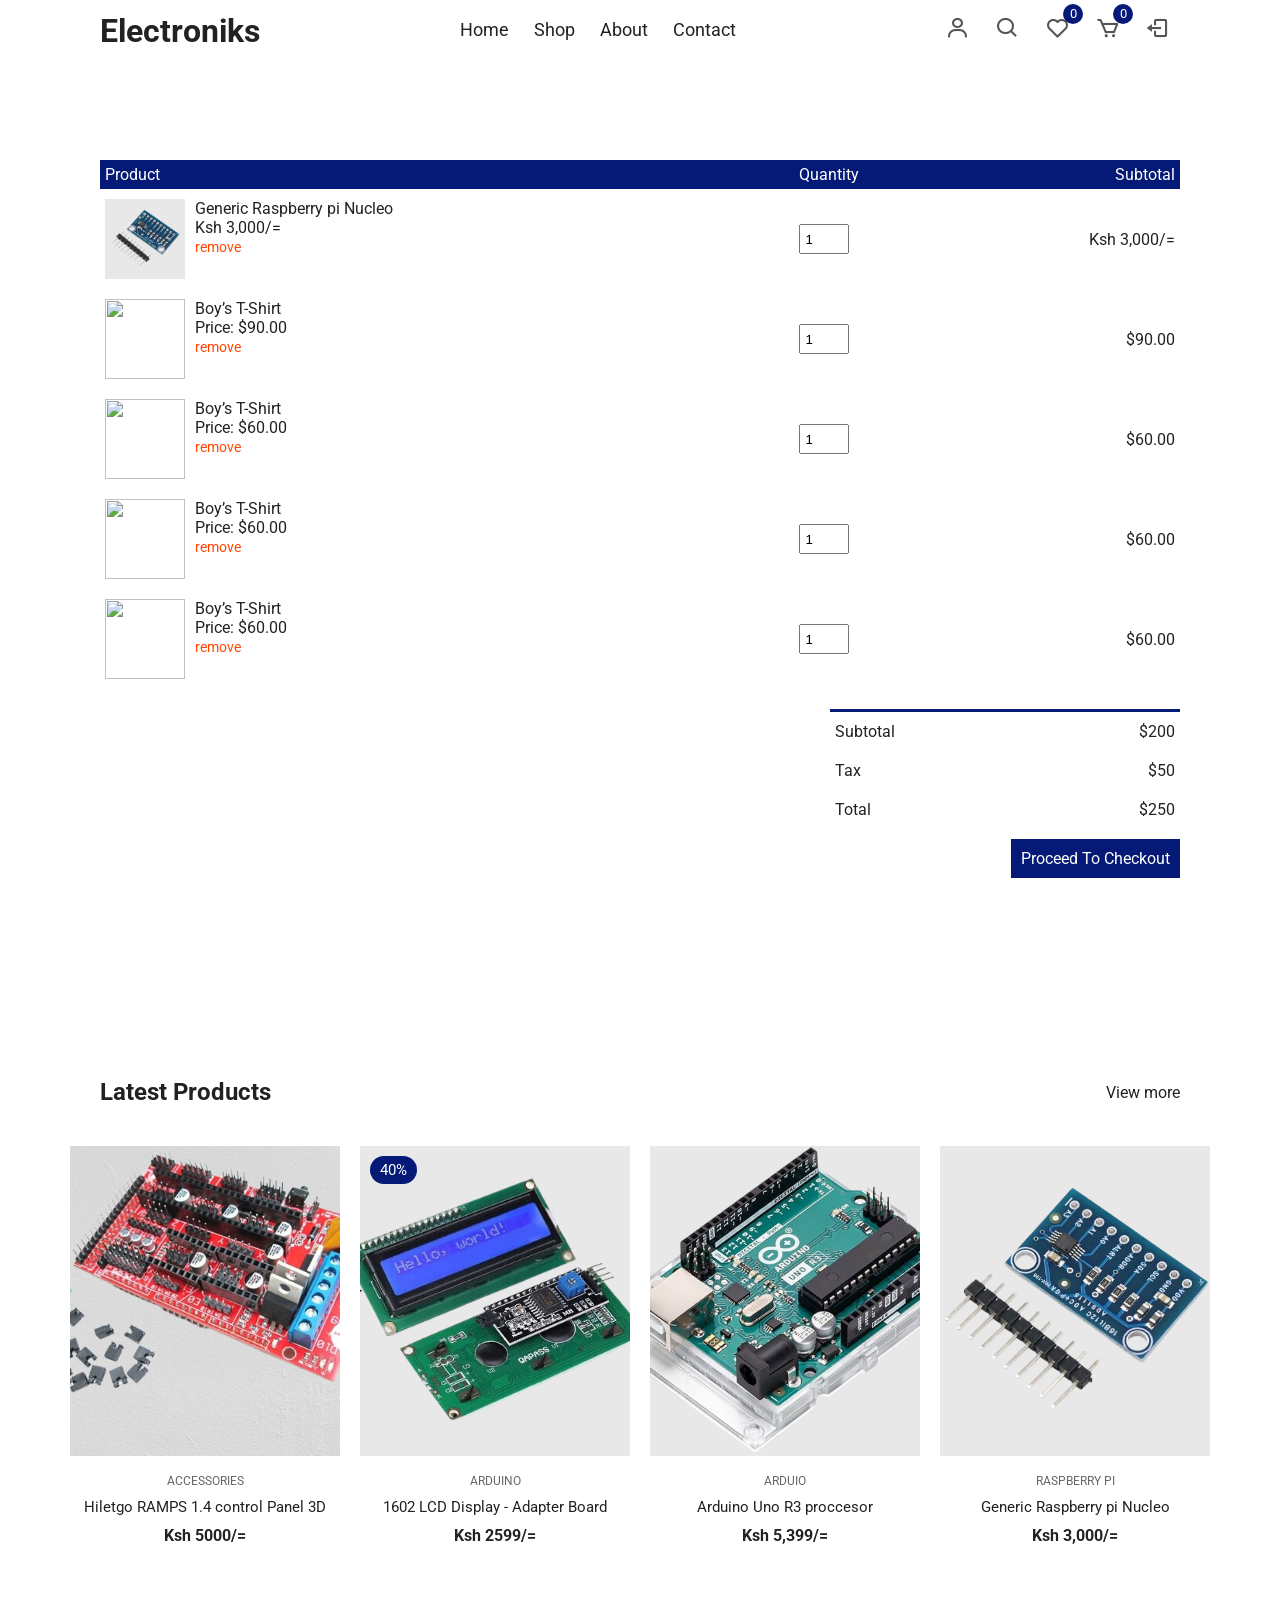
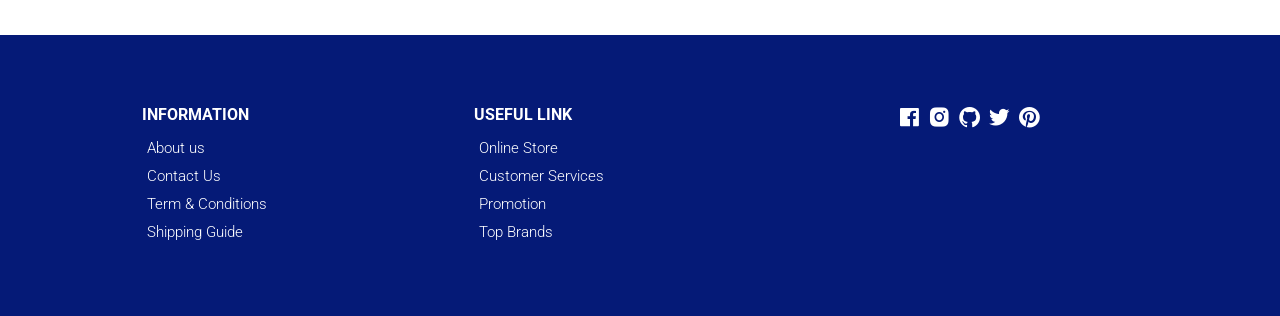
==== cart.html @ 6686a7a4 "comit" ====
<!DOCTYPE html>
<html lang="en">
  <head>
    <meta charset="UTF-8" />
    <meta name="viewport" content="width=device-width, initial-scale=1.0" />
    <!-- Box icons -->
    <link
      rel="stylesheet"
      href="https://cdn.jsdelivr.net/npm/boxicons@latest/css/boxicons.min.css"
    />
    <link href="images/hero-1.png" rel="icon">
    <!-- Custom StyleSheet -->
    <link rel="stylesheet" href="./css/styles.css" />
    <title>Your Cart</title>
  </head>
  <body>
    <!-- Navigation -->
    
    <div class="navigation">
      <div class="nav-center container d-flex">
        <a href="index.html" class="logo"><h1>Electroniks</h1></a>

        <ul class="nav-list d-flex">
          <li class="nav-item">
            <a href="index.html" class="nav-link">Home</a>
          </li>
          <li class="nav-item">
            <a href="product.html" class="nav-link">Shop</a>
          </li>
          
          <li class="nav-item">
            <a href="about.html" class="nav-link">About</a>
          </li>
          <li class="nav-item">
            <a href="contact.html" class="nav-link">Contact</a>
          </li>
        </ul>

        <div class="icons d-flex">
          <a href="login.html" class="icon">
              <i class="bx bx-user"></i>
          </a>
          <a href="search.html" class="icon">
              <i class="bx bx-search"></i>
          </a>
          <div class="icon">
              <i class="bx bx-heart"></i>
              <span class="d-flex">0</span>
          </div>
          <a href="cart.html" class="icon">
              <i class="bx bx-cart"></i>
              <span class="d-flex">0</span>
          </a>
          <a href="logout.php" class ="icon">
             <i class="bx bx-log-out"></i>
          </a>
        </div>

        <div class="hamburger">
          <i class="bx bx-menu-alt-left"></i>
        </div>
      </div>
    </div>

    <!-- Cart Items -->
    <div class="container cart">
      <table>
        <tr>
          <th>Product</th>
          <th>Quantity</th>
          <th>Subtotal</th>
        </tr>
        <tr>
          <td>
            <div class="cart-info">
              <img src="./images/product-2.png" alt="" />
              <div>
                <p>Generic Raspberry pi Nucleo</p>
                <span>Ksh 3,000/=</span> <br />
                <a href="#">remove</a>
              </div>
            </div>
          </td>
          <td><input type="number" value="1" min="1" /></td>
          <td>Ksh 3,000/=</td>
        </tr>
        <tr>
          <td>
            <div class="cart-info">
              <img src="./images/product-3.jpg" alt="" />
              <div>
                <p>Boy’s T-Shirt</p>
                <span>Price: $90.00</span> <br />
                <a href="#">remove</a>
              </div>
            </div>
          </td>
          <td><input type="number" value="1" min="1" /></td>
          <td>$90.00</td>
        </tr>
        <tr>
          <td>
            <div class="cart-info">
              <img src="./images/product-4.jpg" alt="" />
              <div>
                <p>Boy’s T-Shirt</p>
                <span>Price: $60.00</span> <br />
                <a href="#">remove</a>
              </div>
            </div>
          </td>
          <td><input type="number" value="1" min="1" /></td>
          <td>$60.00</td>
        </tr>
        <tr>
          <td>
            <div class="cart-info">
              <img src="./images/product-5.jpg" alt="" />
              <div>
                <p>Boy’s T-Shirt</p>
                <span>Price: $60.00</span> <br />
                <a href="#">remove</a>
              </div>
            </div>
          </td>
          <td><input type="number" value="1" min="1" /></td>
          <td>$60.00</td>
        </tr>
        <tr>
          <td>
            <div class="cart-info">
              <img src="./images/product-6.jpg" alt="" />
              <div>
                <p>Boy’s T-Shirt</p>
                <span>Price: $60.00</span> <br />
                <a href="#">remove</a>
              </div>
            </div>
          </td>
          <td><input type="number" value="1" min="1" /></td>
          <td>$60.00</td>
        </tr>
      </table>
      <div class="total-price">
        <table>
          <tr>
            <td>Subtotal</td>
            <td>$200</td>
          </tr>
          <tr>
            <td>Tax</td>
            <td>$50</td>
          </tr>
          <tr>
            <td>Total</td>
            <td>$250</td>
          </tr>
        </table>
        <a href="checkout.html" class="checkout btn">Proceed To Checkout</a>
      </div>
    </div>

    <!-- Latest Products -->
    <section class="section featured">
      <div class="top container">
        <h1>Latest Products</h1>
        <a href="#" class="view-more">View more</a>
      </div>
      <div class="product-center container">
        <div class="product-item">
          <div class="overlay">
            <a href="" class="product-thumb">
              <img src="./images/product-6.png" alt="" />
            </a>
          </div>
          <div class="product-info">
            <span>ACCESSORIES</span>
            <a href="">Hiletgo RAMPS 1.4 control Panel 3D</a>
            <h4>Ksh 5000/=</h4>
          </div>
          <ul class="icons">
            <li><i class="bx bx-heart"></i></li>
            <li><i class="bx bx-search"></i></li>
            <li><i class="bx bx-cart"></i></li>
          </ul>
        </div>
        <div class="product-item">
          <div class="overlay">
            <a href="" class="product-thumb">
              <img src="./images/product-1.png" alt="" />
            </a>
            <span class="discount">40%</span>
          </div>
          <div class="product-info">
            <span>ARDUINO</span>
            <a href="productDetails.html">1602 LCD Display - Adapter Board</a>
            <h4>Ksh 2599/=</h4>
          </div>
          <ul class="icons">
            <li><i class="bx bx-heart"></i></li>
            <li><i class="bx bx-search"></i></li>
            <li><i class="bx bx-cart"></i></li>
          </ul>
        </div>
        <div class="product-item">
          <div class="overlay">
            <a href="" class="product-thumb">
              <img src="./images/product-3.png" alt="" />
            </a>
          </div>
          <div class="product-info">
            <span>ARDUIO</span>
            <a href="">Arduino Uno R3 proccesor</a>
            <h4>Ksh 5,399/=</h4>
          </div>
          <ul class="icons">
            <li><i class="bx bx-heart"></i></li>
            <li><i class="bx bx-search"></i></li>
            <li><i class="bx bx-cart"></i></li>
          </ul>
        </div>
        <div class="product-item">
          <div class="overlay">
            <a href="" class="product-thumb">
              <img src="./images/product-2.png" alt="" />
            </a>
          </div>
          <div class="product-info">
            <span>RASPBERRY PI</span>
            <a href="">Generic Raspberry pi Nucleo</a>
            <h4>Ksh 3,000/=</h4>
          </div>
          <ul class="icons">
            <li><i class="bx bx-heart"></i></li>
            <li><i class="bx bx-search"></i></li>
            <li><i class="bx bx-cart"></i></li>
          </ul>
        </div>
      </div>
    </section>

    <!-- Footer -->
    <footer class="footer">
      <div class="row">
        <div class="col d-flex">
          <h4>INFORMATION</h4>
          <a href="">About us</a>
          <a href="">Contact Us</a>
          <a href="">Term & Conditions</a>
          <a href="">Shipping Guide</a>
        </div>
        <div class="col d-flex">
          <h4>USEFUL LINK</h4>
          <a href="">Online Store</a>
          <a href="">Customer Services</a>
          <a href="">Promotion</a>
          <a href="">Top Brands</a>
        </div>
        <div class="col d-flex">
          <span><i class="bx bxl-facebook-square"></i></span>
          <span><i class="bx bxl-instagram-alt"></i></span>
          <span><i class="bx bxl-github"></i></span>
          <span><i class="bx bxl-twitter"></i></span>
          <span><i class="bx bxl-pinterest"></i></span>
        </div>
      </div>
    </footer>

    <!-- Custom Script -->
    <script src="./js/index.js"></script>
  </body>
</html>
---- css/styles.css ----
/* Fonts */
@import url('https://fonts.googleapis.com/css2?family=Roboto:wght@100;300;400;500;700&display=swap');

/* Color Variables */
:root {
  --white: #fff;
  --black: #222;
  --green: #051a77;
  --grey1: #f0f0f0;
  --grey2: #ebebeb;
}

/* Basic Reset */
*,
*::before,
*::after {
  margin: 0;
  padding: 0;
  box-sizing: inherit;
}

html {
  box-sizing: border-box;
  font-size: 62.5%;
}

body {
  font-family: 'Roboto', sans-serif;
  font-size: 1.6rem;
  background-color: var(--white);
  color: var(--black);
  font-weight: 400;
  font-style: normal;
}

a {
  text-decoration: none;
  color: var(--black);
}

li {
  list-style: none;
}

.container {
  max-width: 114rem;
  margin: 0 auto;
  padding: 0 3rem;
}

.d-flex {
  display: flex;
  align-items: center;
}

/* 
=================
Header
=================
*/

.header {
  position: relative;
  min-height: 100vh;
  overflow-x: hidden;
}

.top-nav {
  background-color: var(--green);
  font-size: 1.3rem;
  color: var(--white);
}

.top-nav div {
  justify-content: space-between;
  height: 4.5rem;
}

.top-nav a {
  color: var(--white);
  padding: 0 0.5rem;
}

/* 
=================
Navigation
=================
*/
.navigation {
  height: 6rem;
  line-height: 6rem;
}

.nav-center {
  justify-content: space-between;
}

.nav-list .icons {
  display: none;
}

.nav-center .nav-item:not(:last-child) {
  margin-right: 0.5rem;
}

.nav-center .nav-link {
  font-size: 1.8rem;
  padding: 1rem;
}

.nav-center .nav-link:hover {
  color: var(--green);
}

.nav-center .hamburger {
  display: none;
  font-size: 2.3rem;
  color: var(--black);
  cursor: pointer;
}

/* Icons */

.icon {
  cursor: pointer;
  font-size: 2.5rem;
  padding: 0 1rem;
  color: #555;
  position: relative;
}

.icon:not(:last-child) {
  margin-right: 0.5rem;
}

.icon span {
  position: absolute;
  top: 3px;
  right: -3px;
  background-color: var(--green);
  color: var(--white);
  border-radius: 50%;
  font-size: 1.3rem;
  height: 2rem;
  width: 2rem;
  justify-content: center;
}

@media only screen and (max-width: 768px) {
  .nav-list {
    position: fixed;
    top: 12%;
    left: -35rem;
    flex-direction: column;
    align-items: flex-start;
    box-shadow: 5px 5px 10px rgba(0, 0, 0, 0.2);
    background-color: white;
    height: 100%;
    width: 0%;
    max-width: 35rem;
    z-index: 100;
    transition: all 300ms ease-in-out;
  }

  .nav-list.open {
    left: 0;
    width: 100%;
  }

  .nav-list .nav-item {
    margin: 0 0 1rem 0;
    width: 100%;
  }

  .nav-list .nav-link {
    font-size: 2rem;
    color: var(--black);
  }

  .nav-center .hamburger {
    display: block;
    color: var(--black);
    font-size: 3rem;
  }

  .icons {
    display: none;
  }

  .nav-list .icons {
    display: flex;
  }

  .top-nav ul {
    display: none;
  }

  .top-nav div {
    justify-content: center;
    height: 3rem;
  }
}

/* 
=================
Hero Area
=================
*/

.hero,
.hero .glide__slides {
  background-color: var(--grey2);
  position: relative;
  height: calc(100vh - 6rem);
  margin: 0 4rem;
  overflow: hidden;
}

.hero .center {
  display: flex;
  align-items: center;
  justify-content: center;
  position: relative;
  height: 100%;
  padding-top: 3rem;
}

.hero .left {
  position: absolute;
  top: 0%;
  left: 25rem;
  opacity: 0;
  transition: all 1000ms ease-in-out;
}

.hero .left h1 {
  font-size: 4.4rem;
  margin: 1rem 0;
}

.hero .left p {
  font-size: 1.9rem;
  margin-bottom: 1rem;
  width: 40%;
}

.hero .left .hero-btn {
  display: inline-block;
  padding: 1.3rem 5rem;
  font-size: 1.6rem;
  margin-top: 1rem;
  background-color: var(--green);
  color: white;
}

.hero .right {
  flex: 0 0 50%;
  height: 100%;
  position: relative;
  text-align: center;
}

.hero .right img {
  position: absolute;
  width: 55rem;
  opacity: 0;
  transition: all 1000ms ease-in-out;
}

.center .right img.img1 {
  width: 85%;
  right: -25%;
  bottom: -50%;
}

.center .right img.img2 {
  width: 90%;
  right: -40%;
  bottom: -40%;
}

.glide__slide--active .center .right img {
  bottom: -3%;
  opacity: 1;
}

.glide__slide--active .left {
  opacity: 1;
  top: 35%;
}

/*
======================
Hero Media Query
======================
*/
@media only screen and (max-width: 1500px) {
  .hero .left {
    left: 0;
  }
}
@media only screen and (max-width: 999px) {
  .glide__slide--active .left {
    top: 15%;
  }

  .center .right img.img1 {
    width: 90%;
  }

  .center .right img.img2 {
    width: 100%;
  }
}

@media only screen and (max-width: 567px) {
  .center .right img.img1 {
    width: 30rem;
  }

  .center .right img.img2 {
    width: 33rem;
  }

  .hero,
  .hero .glide__slides {
    margin: 0;
    padding: 0 3rem;
  }

  .hero .left h1 {
    font-size: 3rem;
  }

  .hero .left span {
    font-size: 1.4rem;
  }
  .hero .left p {
    font-size: 1.5rem;
    width: 80%;
  }
}

/* Category Section */

.section {
  padding: 10rem 0 5rem 0;
  overflow: hidden;
}

.cat-center {
  display: flex;
  align-items: center;
  justify-content: center;
  max-width: 114rem;
  margin: auto;
  padding: 0 3rem;
}

.cat-center .cat {
  max-width: 37rem;
  height: 25rem;
  overflow: hidden;
  position: relative;
  cursor: pointer;
  text-align: center;
  box-shadow: 0 4px 8px 0 rgba(0, 0, 0, 0.2), 0 6px 20px 0 rgba(0, 0, 0, 0.19);
}

.cat-center .cat:not(:last-child) {
  margin-right: 3rem;
}

.cat-center .cat img {
  width: 36.5rem;
  height: 100%;
  margin: auto;
  transition: all 2s ease;
}

.cat-center .cat:hover img {
  transform: scale(1.1);
}

.cat-center .cat div {
  position: absolute;
  bottom: 15%;
  left: 50%;
  transform: translateX(-50%);
  background-color: var(--white);
  width: 18rem;
  height: 5rem;
  line-height: 5rem;
  text-align: center;
  font-size: 2rem;
  font-weight: 500;
}

.cat p{
  background-color: #c2d5ff;
}



@media only screen and (max-width: 1200px) {
  .cat-center .cat img {
    width: 30rem;
  }
}

@media only screen and (max-width: 967px) {
  .cat-center .cat {
    max-width: 25rem;
    height: 20rem;
  }

  .cat-center .cat img {
    width: 25rem;
  }
}

@media only screen and (max-width: 768px) {
  .section {
    padding: 5rem 0;
  }

  .cat-center {
    flex-direction: column;
    padding: 3rem;
  }

  .cat-center .cat {
    max-width: 100%;
    height: 30rem;
  }

  .cat-center .cat:not(:last-child) {
    margin-right: 0rem;
    margin-bottom: 5rem;
  }

  .cat-center .cat img {
    width: 100%;
  }
}

/* New Arrivals */
.title {
  text-align: center;
  margin-bottom: 5rem;
}

.title h1 {
  font-size: 3rem;
  text-transform: uppercase;
  margin-bottom: 1rem;
  font-weight: 500;
}

.product-center {
  display: flex;
  align-items: center;
  justify-content: center;
  flex-wrap: wrap;
  max-width: 120rem;
  margin: 0 auto;
  padding: 0 2rem;
}

.product-item {
  position: relative;
  width: 27rem;
  margin: 0 auto;
  margin-bottom: 3rem;
}

.product-thumb img {
  width: 100%;
  height: 31rem;
  object-fit: cover;
  transition: all 500ms linear;
}

.product-info {
  padding: 1rem;
  text-align: center;
}

.product-info span {
  display: inline-block;
  font-size: 1.2rem;
  color: #666;
  margin-bottom: 1rem;
}

.product-info a {
  font-size: 1.5rem;
  display: block;
  margin-bottom: 1rem;
  transition: all 300ms ease;
}

.product-info a:hover {
  color: var(--green);
}

.product-item .icons {
  position: absolute;
  left: 50%;
  top: 35%;
  transform: translateX(-50%);
  display: flex;
  align-items: center;
}

.product-item .icons li {
  background-color: var(--white);
  text-align: center;
  padding: 1rem 1.5rem;
  font-size: 2.3rem;
  cursor: pointer;
  transition: 300ms ease-out;
  transform: translateY(20px);
  visibility: hidden;
  opacity: 0;
}

.product-item .icons li:first-child {
  transition-delay: 0.1s;
}

.product-item .icons li:nth-child(2) {
  transition-delay: 0.2s;
}

.product-item .icons li:nth-child(3) {
  transition-delay: 0.3s;
}

.product-item:hover .icons li {
  visibility: visible;
  opacity: 1;
  transform: translateY(0);
}

.product-item .icons li:not(:last-child) {
  margin-right: 0.5rem;
}

.product-item .icons li:hover {
  background-color: var(--green);
  color: var(--white);
}

.product-item .overlay {
  position: relative;
  overflow: hidden;
  cursor: pointer;
  width: 100%;
}

.product-item .overlay::after {
  content: '';
  position: absolute;
  top: 0;
  left: 0;
  width: 100%;
  height: 100%;
  background-color: rgba(0, 0, 0, 0.5);
  visibility: hidden;
  opacity: 0;
  transition: 300ms ease-out;
}

.product-item:hover .overlay::after {
  visibility: visible;
  opacity: 1;
}

.product-item:hover .product-thumb img {
  transform: scale(1.1);
}

.product-item .discount {
  position: absolute;
  top: 1rem;
  left: 1rem;
  background-color: var(--green);
  padding: 0.5rem 1rem;
  color: var(--white);
  border-radius: 2rem;
  font-size: 1.5rem;
}

@media only screen and (max-width: 567px) {
  .product-center {
    max-width: 100%;
    padding: 0 1rem;
  }

  .product-item {
    width: 40%;
    margin-bottom: 3rem;
  }

  .product-thumb img {
    height: 20rem;
  }

  .product-item {
    margin-right: 2rem;
  }

  .product-item .icons li {
    padding: 0.5rem 1rem;
    font-size: 1.8rem;
  }
}

/* Banner */

.banner {
  position: relative;
  background-color: var(--grey2);
  padding: 14rem 20%;
}

.banner .right img {
  position: absolute;
  bottom: 0;
  right: 10%;
  width: 50rem;
}

.banner .trend,
.banner p {
  display: block;
  font-size: 2rem;
  font-weight: 300;
  margin-bottom: 1.5rem;
}

.banner h1 {
  font-size: 5.4rem;
  color: var(--black);
  margin-bottom: 1.5rem;
}

.banner .btn {
  display: inline-block;
  margin-top: 2rem;
}

@media only screen and (max-width: 1500px) {
  .banner {
    padding: 14rem;
  }

  .banner .right img {
    right: 3rem;
    width: 70rem;
  }
}

@media only screen and (max-width: 996px) {
  .banner {
    padding: 8rem 2rem;
  }

  .banner .trend,
  .banner p {
    font-size: 1.5rem;
  }

  .banner h1 {
    font-size: 4rem;
  }

  .banner .right img {
    right: -6%;
    width: 50rem;
  }
}

@media only screen and (max-width: 768px) {
  .banner {
    display: grid;
    grid-template-columns: 1fr;
    height: 80vh;
  }

  .banner .left {
    width: 100%;
    margin-bottom: 3rem;
  }

  .banner .right {
    flex: 0 0 50%;
  }

  .banner .right img {
    right: 0;
    width: 50rem;
    left: 50%;
    transform: translateX(-50%);
  }
}

@media only screen and (max-width: 567px) {
  .banner {
    padding: 8rem 5rem;
  }

  .banner .trend,
  .banner p {
    font-size: 1.3rem;
    margin-bottom: 1rem;
  }

  .banner h1 {
    font-size: 3rem;
    margin-bottom: 1rem;
  }

  .banner .btn {
    padding: 0.8rem 1.7rem;
    font-size: 1.4rem;
  }

  .banner .right img {
    width: 45rem;
  }
}

/* Contact */
.contact {
  background-color: var(--black);
  color: var(--white);
  padding: 10rem 20rem;
}

.contact .row {
  display: grid;
  grid-template-columns: 1fr 1fr;
  align-items: center;
}

.contact .row .col h2 {
  margin-bottom: 1.5rem;
}

.contact .row .col p {
  width: 70%;
  margin-bottom: 2rem;
}

.btn-1 {
  background-color: var(--green);
  color: var(--white);
  display: inline-block;
  border-radius: 1rem;
  padding: 1rem 2rem;
}

.contact form div {
  position: relative;
  width: 80%;
  margin: 0 auto;
}

.contact form input {
  font-family: 'Roboto', sans-serif;
  text-indent: 2rem;
  width: 100%;
  border-radius: 1rem;
  padding: 1.5rem 0;
  outline: none;
  border: none;
}

.contact form a {
  position: absolute;
  top: 0;
  right: 0;
  background-color: var(--green);
  color: white;
  margin: 0.5rem;
  padding: 1rem 3rem;
  border-radius: 1rem;
}

@media only screen and (max-width: 996px) {
  .contact {
    padding: 8rem 8rem;
  }
}

@media only screen and (max-width: 768px) {
  .contact .row {
    grid-template-columns: 1fr;
    gap: 5rem 0;
  }

  .contact form div {
    width: 100%;
  }
}

@media only screen and (max-width: 567px) {
  .contact {
    padding: 8rem 1rem;
  }
}

/* Footer */
.footer {
  padding: 7rem 1rem;
  background-color: var(--green);
}

footer .row {
  display: grid;
  grid-template-columns: 1fr 1fr 1fr;
  max-width: 99.6rem;
  margin: 0 auto;
}

.footer .col {
  flex-direction: column;
  color: var(--white);
  align-items: flex-start;
}

.footer .col:last-child {
  flex-direction: row;
  justify-content: center;
}

.footer .col:last-child span {
  font-size: 2.5rem;
  margin-right: 0.5rem;
  color: var(--white);
}

.footer .col a {
  color: var(--white);
  font-size: 1.5rem;
  padding: 0.5rem;
  font-weight: 300;
}

.footer .col h4 {
  margin-bottom: 1rem;
}

@media only screen and (max-width: 567px) {
  footer .row {
    grid-template-columns: 1fr;
    row-gap: 3rem;
  }
}

/* Popup */
.popup {
  position: fixed;
  top: 0;
  left: 0;
  width: 100%;
  height: 100vh;
  background-color: rgba(0, 0, 0, 0.5);
  z-index: 9999;
  transition: 0.3s;
  transform: scale(1);
}

.popup-content {
  position: absolute;
  top: 50%;
  left: 50%;
  width: 90%;
  max-width: 110rem;
  margin: 0 auto;
  height: 55rem;
  transform: translate(-50%, -50%);
  padding: 1.6rem;
  display: table;
  overflow: hidden;
  background-color: var(--white);
}

.popup-close {
  display: flex;
  align-items: center;
  justify-content: center;
  position: absolute;
  top: 2rem;
  right: 2rem;
  padding: 0.5rem;
  background-color: var(--green);
  border-radius: 50%;
  cursor: pointer;
}

.popup-close {
  font-size: 3rem;
  color: white;
}

.popup-left {
  display: table-cell;
  width: 50%;
  height: 100%;
  vertical-align: middle;
}

.popup-right {
  display: table-cell;
  width: 50%;
  vertical-align: middle;
  padding: 3rem 5rem;
}

.popup-img-container {
  width: 100%;
  overflow: hidden;
}

.popup-img-container img.popup-img {
  display: block;
  width: 60rem;
  height: 45rem;
  max-width: 100%;
  border-radius: 1rem;
  object-fit: cover;
}

.right-content {
  text-align: center;
  width: 85%;
  margin: 0 auto;
}

.right-content h1 {
  font-size: 4rem;
  color: #000;
  margin-bottom: 1.6rem;
}

.right-content h1 span {
  color: var(--green);
}

.right-content p {
  font-size: 1.6rem;
  color: #555;
  margin-bottom: 1.6rem;
}

.popup-form {
  width: 100%;
  padding: 1.5rem 0;
  text-indent: 1rem;
  margin-bottom: 1.6rem;
  border-radius: 3rem;
  background-color: var(--green);
  color: white;
  font-size: 1.8rem;
  border: none;
}

.popup-form::placeholder {
  color: white;
}

.popup-form:focus {
  outline: none;
}

.right-content a:link,
.right-content a:visited {
  display: inline-block;
  padding: 1.8rem 5rem;
  border-radius: 3rem;
  font-weight: 700;
  color: var(--white);
  background-color: var(--black);
  border: 1px solid var(--grey2);
  transition: 0.3s;
}

.right-content a:hover {
  background-color: var(--green);
  border: 1px solid var(--grey2);
  color: var(--black);
}

.hide-popup {
  transform: scale(0.2);
  opacity: 0;
  visibility: hidden;
}

@media only screen and (max-width: 1200px) {
  .right-content {
    width: 100%;
  }

  .right-content h1 {
    font-size: 3.5rem;
    margin-bottom: 1.3rem;
  }
}

@media only screen and (max-width: 998px) {
  .popup-right {
    width: 100%;
  }

  .popup-left {
    display: none;
  }

  .right-content h1 {
    font-size: 5rem;
  }
}

@media only screen and (max-width: 768px) {
  .right-content h1 {
    font-size: 4rem;
  }

  .right-content p {
    font-size: 1.6rem;
  }

  .popup-form {
    width: 90%;
    margin: 0 auto;
    padding: 1.8rem 0;
    margin-bottom: 1.5rem;
  }

  .goto-top:link,
  .goto-top:visited {
    right: 5%;
    bottom: 5%;
  }
}

@media only screen and (max-width: 568px) {
  .popup-right {
    padding: 0 1.6rem;
  }

  .popup-content {
    height: 35rem;
    width: 90%;
    margin: 0 auto;
  }

  .right-content {
    width: 100%;
  }

  .right-content h1 {
    font-size: 3rem;
  }

  .right-content p {
    font-size: 1.4rem;
  }

  .popup-form {
    width: 100%;
    padding: 1.5rem 0;
    margin-bottom: 1.3rem;
  }

  .right-content a:link,
  .right-content a:visited {
    padding: 1.5rem 3rem;
  }

  .popup-close {
    top: 1rem;
    right: 1rem;
    padding: 0.5rem;
  }
}

/* All Products */
.section .top {
  display: flex;
  align-items: center;
  justify-content: space-between;
  margin-bottom: 4rem;
}

.all-products .top select {
  font-family: 'Poppins', sans-serif;
  width: 20rem;
  padding: 1rem;
  border: 1px solid #ccc;
  appearance: none;
  outline: none;
}

form {
  position: relative;
  z-index: 1;
}

form span {
  position: absolute;
  top: 50%;
  right: 1rem;
  transform: translateY(-50%);
  font-size: 2rem;
  z-index: 0;
}

@media only screen and (max-width: 768px) {
  .all-products .top select {
    width: 15rem;
  }
}

/* Pagination */
.pagination {
  display: flex;
  align-items: center;
  padding: 3rem 0 5rem 0;
}

.pagination span {
  display: inline-block;
  padding: 1rem 1.5rem;
  border: 1px solid var(--green);
  font-size: 1.8rem;
  margin-bottom: 2rem;
  cursor: pointer;
  transition: all 300ms ease-in-out;
}

.pagination span:hover {
  border: 1px solid var(--green);
  background-color: var(--green);
  color: #fff;
}

/* Cart Items */
.cart {
  margin: 10rem auto;
}

table {
  width: 100%;
  border-collapse: collapse;
}

.cart-info {
  display: flex;
  flex-wrap: wrap;
}

th {
  text-align: left;
  padding: 0.5rem;
  color: #fff;
  background-color: var(--green);
  font-weight: normal;
}

td {
  padding: 1rem 0.5rem;
}

td input {
  width: 5rem;
  height: 3rem;
  padding: 0.5rem;
}

td a {
  color: orangered;
  font-size: 1.4rem;
}

td img {
  width: 8rem;
  height: 8rem;
  margin-right: 1rem;
}

.total-price {
  display: flex;
  align-items: flex-end;
  flex-direction: column;
  margin-top: 2rem;
}

.total-price table {
  border-top: 3px solid var(--green);
  width: 100%;
  max-width: 35rem;
}

td:last-child {
  text-align: right;
}

th:last-child {
  text-align: right;
}

.checkout {
  display: inline-block;
  background-color: var(--green);
  color: white;
  padding: 1rem;
  margin-top: 1rem;
}

@media only screen and (max-width: 567px) {
  .cart-info p {
    display: none;
  }
}

/* Product Details */
.product-detail .details {
  display: grid;
  grid-template-columns: 1fr 1.2fr;
  gap: 7rem;
}

.product-detail .left {
  display: flex;
  flex-direction: column;
}

.product-detail .left .main {
  text-align: center;
  background-color: #f6f2f1;
  margin-bottom: 2rem;
  height: 45rem;
}

.product-detail .left .main img {
  object-fit: cover;
  height: 100%;
  width: 100%;
}

.product-detail .right span {
  display: inline-block;
  font-size: 1.5rem;
  margin-bottom: 1rem;
}

.product-detail .right h1 {
  font-size: 4rem;
  line-height: 1.2;
  margin-bottom: 2rem;
}

.product-detail .right .price {
  font-size: 600;
  font-size: 2rem;
  color: var(--green);
  margin-bottom: 2rem;
}

.product-detail .right div {
  display: inline-block;
  position: relative;
  z-index: -1;
}

.product-detail .right select {
  font-family: 'Poppins', sans-serif;
  width: 20rem;
  padding: 0.7rem;
  border: 1px solid #ccc;
  appearance: none;
  outline: none;
}

.product-detail form {
  margin-bottom: 2rem;
  z-index: 0;
}

.product-detail form span {
  position: absolute;
  top: 50%;
  right: 1rem;
  transform: translateY(-50%);
  font-size: 2rem;
  z-index: 0;
}

.product-detail .form {
  margin-bottom: 3rem;
}

.product-detail .form input {
  padding: 0.8rem;
  text-align: center;
  width: 3.5rem;
  margin-right: 2rem;
}

.product-detail .form .addCart {
  background: var(--green);
  padding: 0.8rem 4rem;
  color: #fff;
  border-radius: 3rem;
}

.product-detail h3 {
  text-transform: uppercase;
  margin-bottom: 2rem;
}

@media only screen and (max-width: 996px) {
  .product-detail .left {
    width: 30rem;
    height: 45rem;
  }

  .product-detail .details {
    gap: 3rem;
  }
}

@media only screen and (max-width: 650px) {
  .product-detail .details {
    grid-template-columns: 1fr;
  }

  .product-detail .right {
    margin-top: 1rem;
  }

  .product-detail .left {
    width: 100%;
    height: 45rem;
  }

  .product-detail .details {
    gap: 3rem;
  }
}

/* Login Form */
.login-form {
  padding: 5rem 0;
  max-width: 50rem;
  margin: 5rem auto;
  box-shadow: 0 4px 8px 0 rgba(0, 0, 0, 0.2), 0 6px 20px 0 rgba(0, 0, 0, 0.19);
  align-items: center;
  justify-content: center;
  display: flex;
}

.login-form form {
  display: flex;
  flex-direction: column;
}

.login-form form h1 {
  margin-bottom: 1rem;
}
.login-form form p {
  margin-bottom: 2rem;
}

.login-form form label {
  margin-bottom: 1rem;
}

.login-form form input {
  border: 1px solid #ccc;
  outline: none;
  padding: 1.5rem 0;
  text-indent: 1rem;
  font-size: 1.6rem;
  margin-bottom: 2rem;
  border-radius: 0.5rem;
}

.login-form form input::placeholder {
  font-size: 1.6rem;
  color: #222;
}

.login-form form .buttons {
  margin-top: 1rem;
}

.login-form form button {
  outline: none;
  border: none;
  font-size: 1.6rem;
  padding: 1rem 3rem;
  margin-right: 1.5rem;
  background-color: var(--green);
  color: white;
  cursor: pointer;
}

.login-form form p a {
  color: dodgerblue;
}

.error-messages {
  color: red;
  background-color: #f8d7da;
  padding: 10px;
  margin-bottom: 10px;
  border: 1px solid red;
}

.success-message {
  color: green;
  background-color: #d4edda;
  padding: 10px;
  margin-bottom: 10px;
  border: 1px solid green;
}
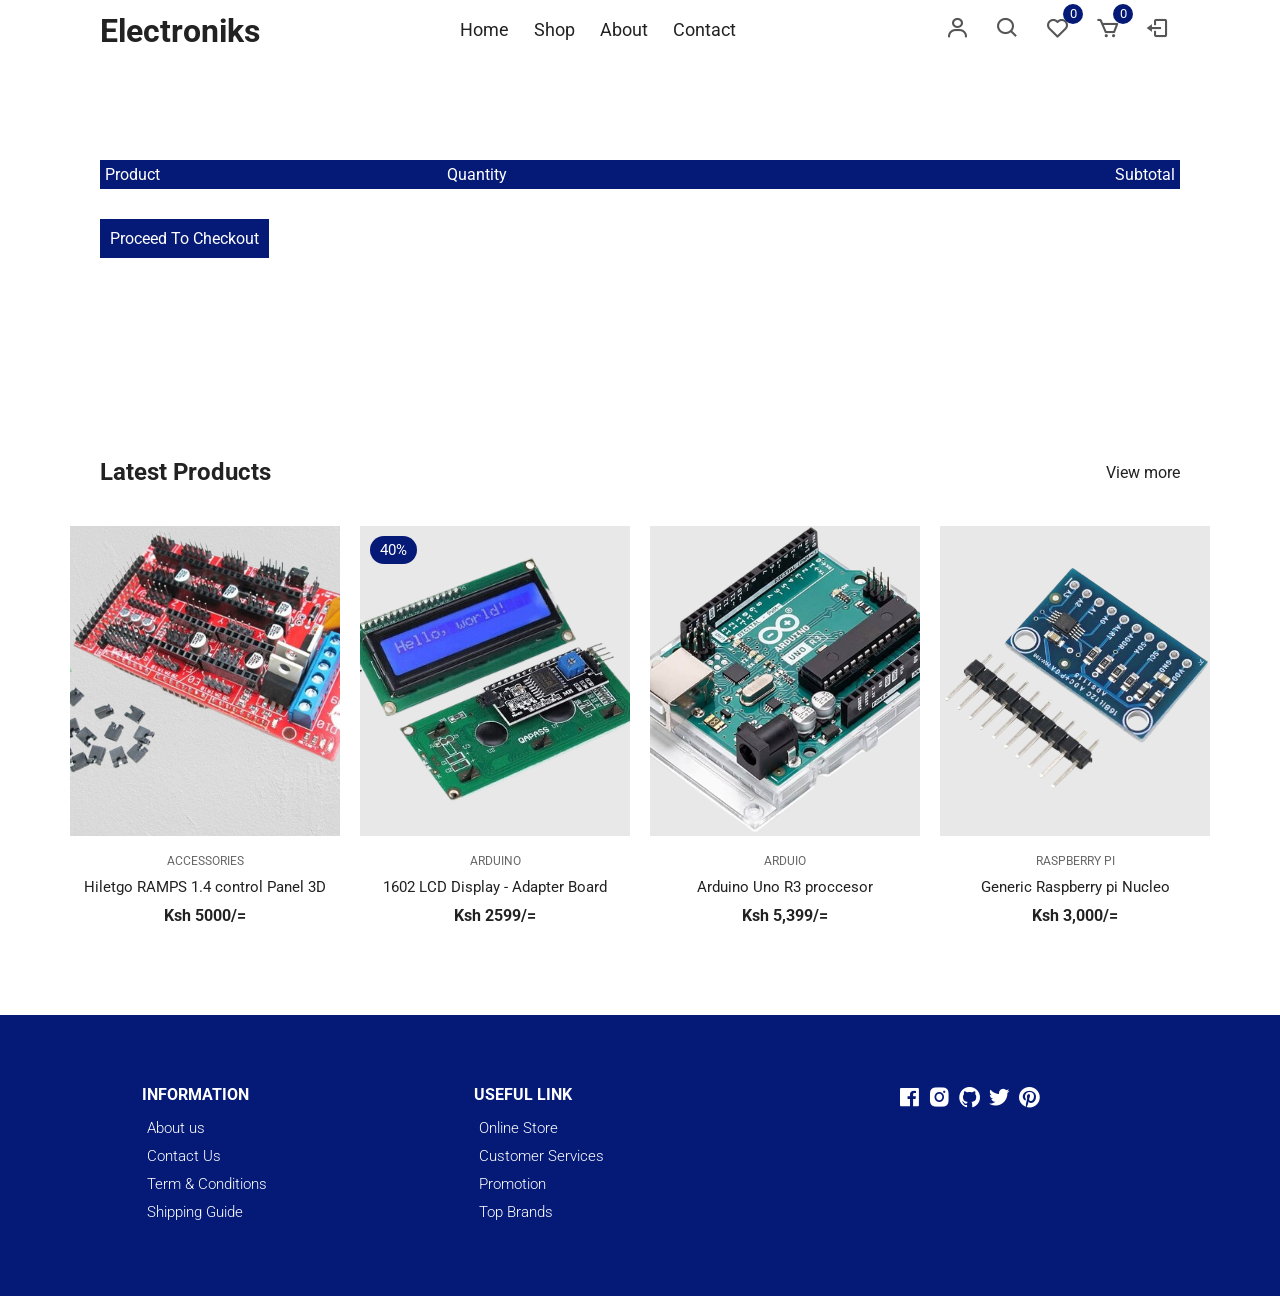
==== commit 75b4c345: "commit" ====
--- a/cart.html
+++ b/cart.html
@@ -65,100 +65,24 @@
     <!-- Cart Items -->
     <div class="container cart">
       <table>
-        <tr>
-          <th>Product</th>
-          <th>Quantity</th>
-          <th>Subtotal</th>
-        </tr>
-        <tr>
-          <td>
-            <div class="cart-info">
-              <img src="./images/product-2.png" alt="" />
-              <div>
-                <p>Generic Raspberry pi Nucleo</p>
-                <span>Ksh 3,000/=</span> <br />
-                <a href="#">remove</a>
-              </div>
-            </div>
-          </td>
-          <td><input type="number" value="1" min="1" /></td>
-          <td>Ksh 3,000/=</td>
-        </tr>
-        <tr>
-          <td>
-            <div class="cart-info">
-              <img src="./images/product-3.jpg" alt="" />
-              <div>
-                <p>Boy’s T-Shirt</p>
-                <span>Price: $90.00</span> <br />
-                <a href="#">remove</a>
-              </div>
-            </div>
-          </td>
-          <td><input type="number" value="1" min="1" /></td>
-          <td>$90.00</td>
-        </tr>
-        <tr>
-          <td>
-            <div class="cart-info">
-              <img src="./images/product-4.jpg" alt="" />
-              <div>
-                <p>Boy’s T-Shirt</p>
-                <span>Price: $60.00</span> <br />
-                <a href="#">remove</a>
-              </div>
-            </div>
-          </td>
-          <td><input type="number" value="1" min="1" /></td>
-          <td>$60.00</td>
-        </tr>
-        <tr>
-          <td>
-            <div class="cart-info">
-              <img src="./images/product-5.jpg" alt="" />
-              <div>
-                <p>Boy’s T-Shirt</p>
-                <span>Price: $60.00</span> <br />
-                <a href="#">remove</a>
-              </div>
-            </div>
-          </td>
-          <td><input type="number" value="1" min="1" /></td>
-          <td>$60.00</td>
-        </tr>
-        <tr>
-          <td>
-            <div class="cart-info">
-              <img src="./images/product-6.jpg" alt="" />
-              <div>
-                <p>Boy’s T-Shirt</p>
-                <span>Price: $60.00</span> <br />
-                <a href="#">remove</a>
-              </div>
-            </div>
-          </td>
-          <td><input type="number" value="1" min="1" /></td>
-          <td>$60.00</td>
-        </tr>
+          <thead>
+              <tr>
+                  <th>Product</th>
+                  <th>Quantity</th>
+                  <th>Subtotal</th>
+              </tr>
+          </thead>
+          <tbody id="cart-items">
+              <!-- Cart items will be dynamically inserted here -->
+          </tbody>
       </table>
+
       <div class="total-price">
-        <table>
-          <tr>
-            <td>Subtotal</td>
-            <td>$200</td>
-          </tr>
-          <tr>
-            <td>Tax</td>
-            <td>$50</td>
-          </tr>
-          <tr>
-            <td>Total</td>
-            <td>$250</td>
-          </tr>
-        </table>
-        <a href="checkout.html" class="checkout btn">Proceed To Checkout</a>
+          <!-- Total price will be dynamically updated here -->
       </div>
-    </div>
+
+      <a href="checkout.html" class="checkout btn">Proceed To Checkout</a>
+  </div>
 
     <!-- Latest Products -->
     <section class="section featured">
@@ -268,5 +192,7 @@
 
     <!-- Custom Script -->
     <script src="./js/index.js"></script>
+    <script src="cart.js"></script>
+    
   </body>
 </html>
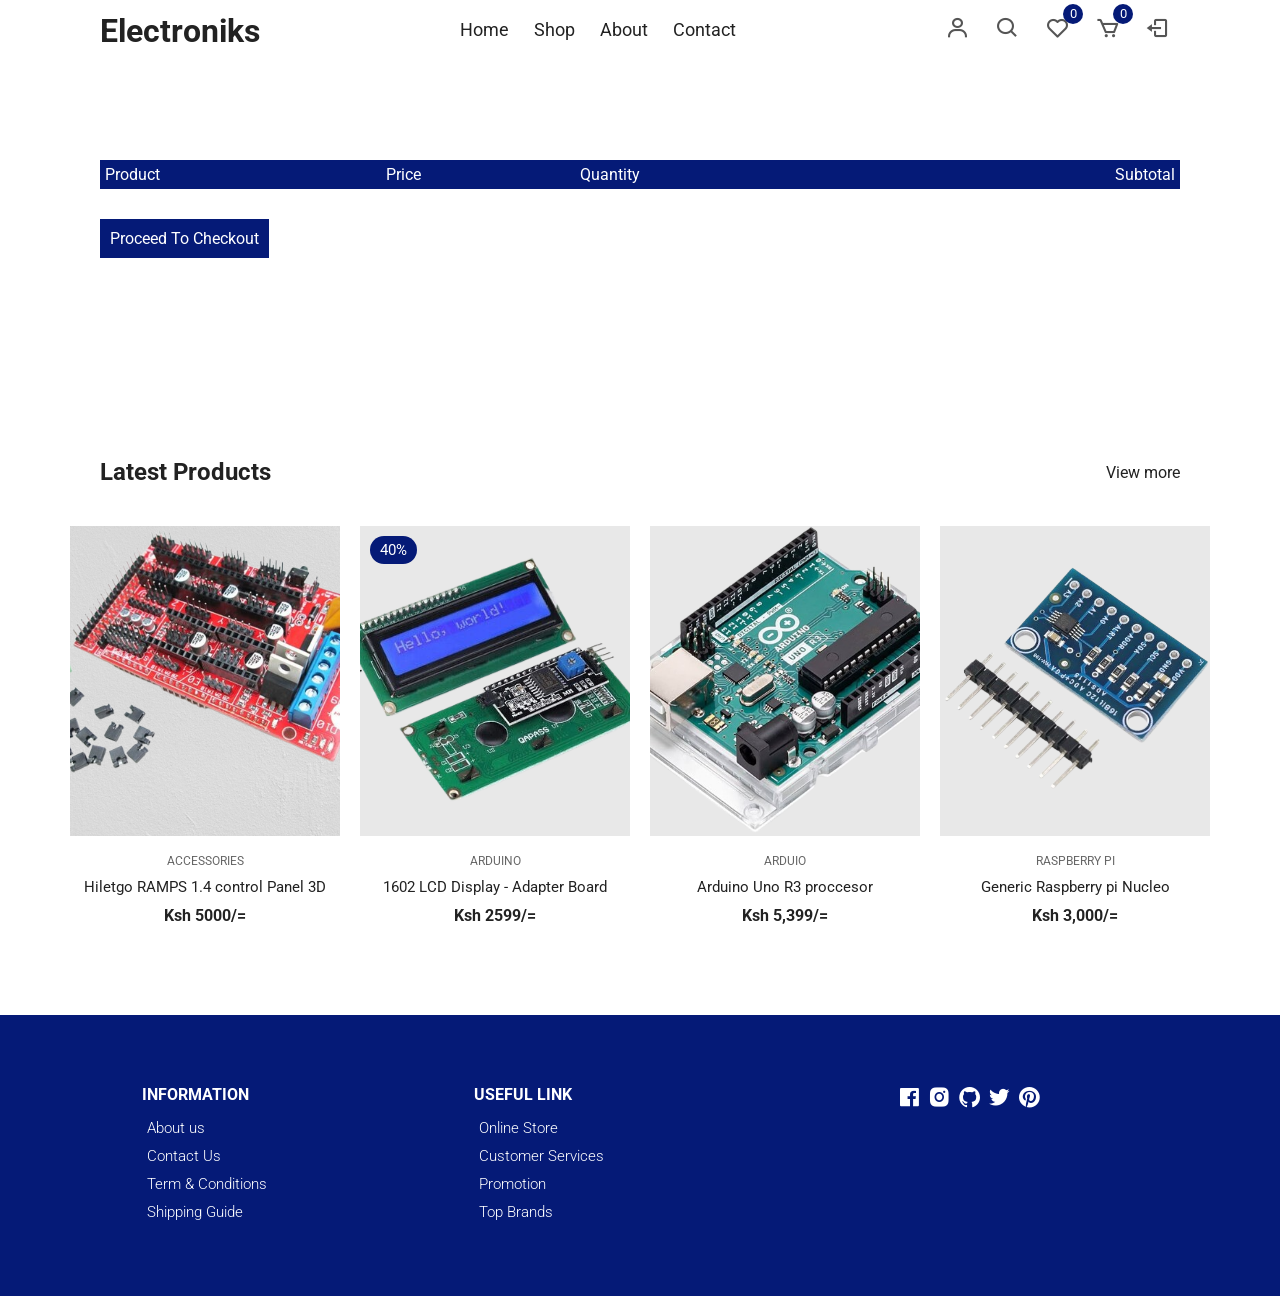
==== commit 17ae7af3: "comit" ====
--- a/cart.html
+++ b/cart.html
@@ -68,6 +68,7 @@
           <thead>
               <tr>
                   <th>Product</th>
+                  <th>Price</th>
                   <th>Quantity</th>
                   <th>Subtotal</th>
               </tr>
@@ -78,7 +79,7 @@
       </table>
 
       <div class="total-price">
-          <!-- Total price will be dynamically updated here -->
+          <!-- Total price will be dynamically inserted here -->
       </div>
 
       <a href="checkout.html" class="checkout btn">Proceed To Checkout</a>
@@ -192,6 +193,7 @@
 
     <!-- Custom Script -->
     <script src="./js/index.js"></script>
+
     <script src="cart.js"></script>
     
   </body>
